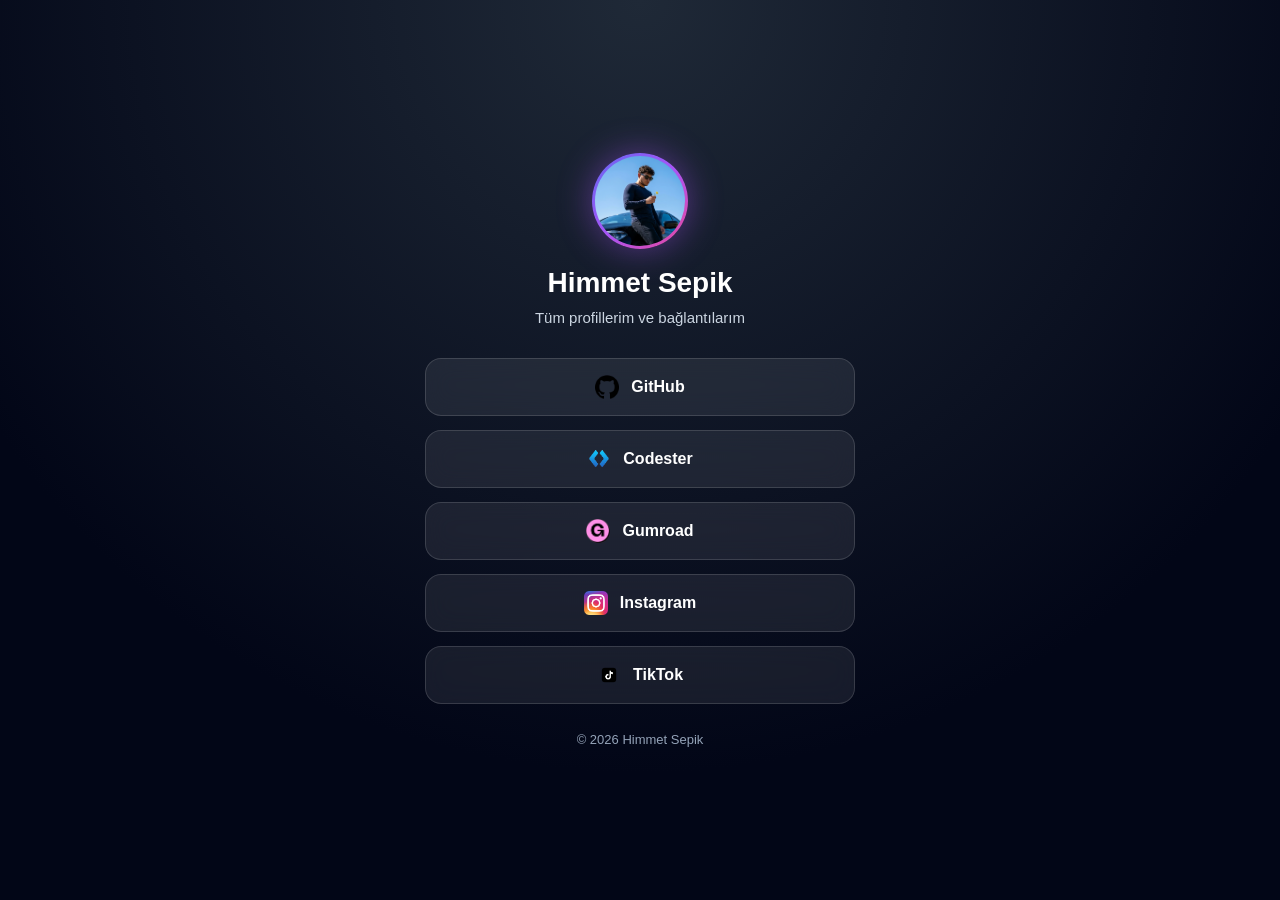
==== index.html @ fc1c5d65 "Initial commit" ====
<!DOCTYPE html>
<html lang="tr">
<head>
    <meta charset="UTF-8">
    <meta name="viewport" content="width=device-width, initial-scale=1.0">
    <title>Himmet Sepik | Links</title>

    <link rel="stylesheet" href="style.css">
</head>
<body>

    <main class="container">

        <section class="profile-card">
            <div class="avatar">
                <img src="assets/avatar.png" alt="Himmet Sepik Avatar">
            </div>

            <h1>Himmet Sepik</h1>
            <p class="bio">
                Tüm profillerim ve bağlantılarım
            </p>
        </section>

        <section class="links">

            <a href="https://github.com/himmetsepik" target="_blank" class="link-button">
                <img src="assets/github.png" alt="GitHub Logo" class="logo">
                <span>GitHub</span>
            </a>

            <a href="https://www.codester.com/himmetsepik/" target="_blank" class="link-button">
                <img src="assets/codester.png" alt="Codester Logo" class="logo">
                <span>Codester</span>
            </a>

            <a href="https://himmetsepik.gumroad.com/" target="_blank" class="link-button">
                <img src="assets/gumroad.png" alt="Gumroad Logo" class="logo">
                <span>Gumroad</span>
            </a>

            <a href="https://instagram.com/himmetsepik_" target="_blank" class="link-button">
                <img src="assets/instagram.png" alt="Instagram Logo" class="logo">
                <span>Instagram</span>
            </a>

            <a href="https://www.tiktok.com/@himmetsepik_" target="_blank" class="link-button">
                <img src="assets/tiktok.png" alt="TikTok Logo" class="logo">
                <span>TikTok</span>
            </a>

        </section>

        <footer>
            <p>© 2026 Himmet Sepik</p>
        </footer>

    </main>

    <script src="script.js"></script>
</body>
</html>
---- style.css ----
* {
    margin: 0;
    padding: 0;
    box-sizing: border-box;
}

body {
    min-height: 100vh;
    font-family: Arial, Helvetica, sans-serif;
    background: radial-gradient(circle at top, #1f2937, #020617 70%);
    color: #ffffff;
    display: flex;
    justify-content: center;
    align-items: center;
    padding: 24px;
}

.container {
    width: 100%;
    max-width: 430px;
    text-align: center;
}

.profile-card {
    margin-bottom: 28px;
}

.avatar {
    width: 96px;
    height: 96px;
    margin: 0 auto 18px;
    border-radius: 50%;
    background: linear-gradient(135deg, #6366f1, #a855f7, #ec4899);
    display: flex;
    justify-content: center;
    align-items: center;
    box-shadow: 0 0 35px rgba(168, 85, 247, 0.45);
    overflow: hidden;
    padding: 3px;
}

.avatar img {
    width: 100%;
    height: 100%;
    border-radius: 50%;
    object-fit: cover;
}

h1 {
    font-size: 28px;
    margin-bottom: 8px;
}

.bio {
    color: #cbd5e1;
    font-size: 15px;
    line-height: 1.5;
}

.links {
    display: flex;
    flex-direction: column;
    gap: 14px;
}

.link-button {
    width: 100%;
    padding: 16px 18px;
    border-radius: 16px;
    text-decoration: none;
    color: #ffffff;
    background: rgba(255, 255, 255, 0.08);
    border: 1px solid rgba(255, 255, 255, 0.14);
    backdrop-filter: blur(12px);
    font-size: 16px;
    font-weight: 600;
    display: flex;
    align-items: center;
    justify-content: center;
    gap: 12px;
    transition: 0.25s ease;
}

.link-button:hover {
    transform: translateY(-3px);
    background: rgba(255, 255, 255, 0.16);
    border-color: rgba(255, 255, 255, 0.35);
    box-shadow: 0 12px 30px rgba(0, 0, 0, 0.35);
}

.logo {
    width: 24px;
    height: 24px;
    object-fit: contain;
    flex-shrink: 0;
}

footer {
    margin-top: 28px;
    color: #94a3b8;
    font-size: 13px;
}

@media (max-width: 480px) {
    body {
        padding: 18px;
    }

    h1 {
        font-size: 24px;
    }

    .avatar {
        width: 84px;
        height: 84px;
        font-size: 28px;
    }

    .link-button {
        padding: 15px;
        font-size: 15px;
    }

    .logo {
        width: 22px;
        height: 22px;
    }
}
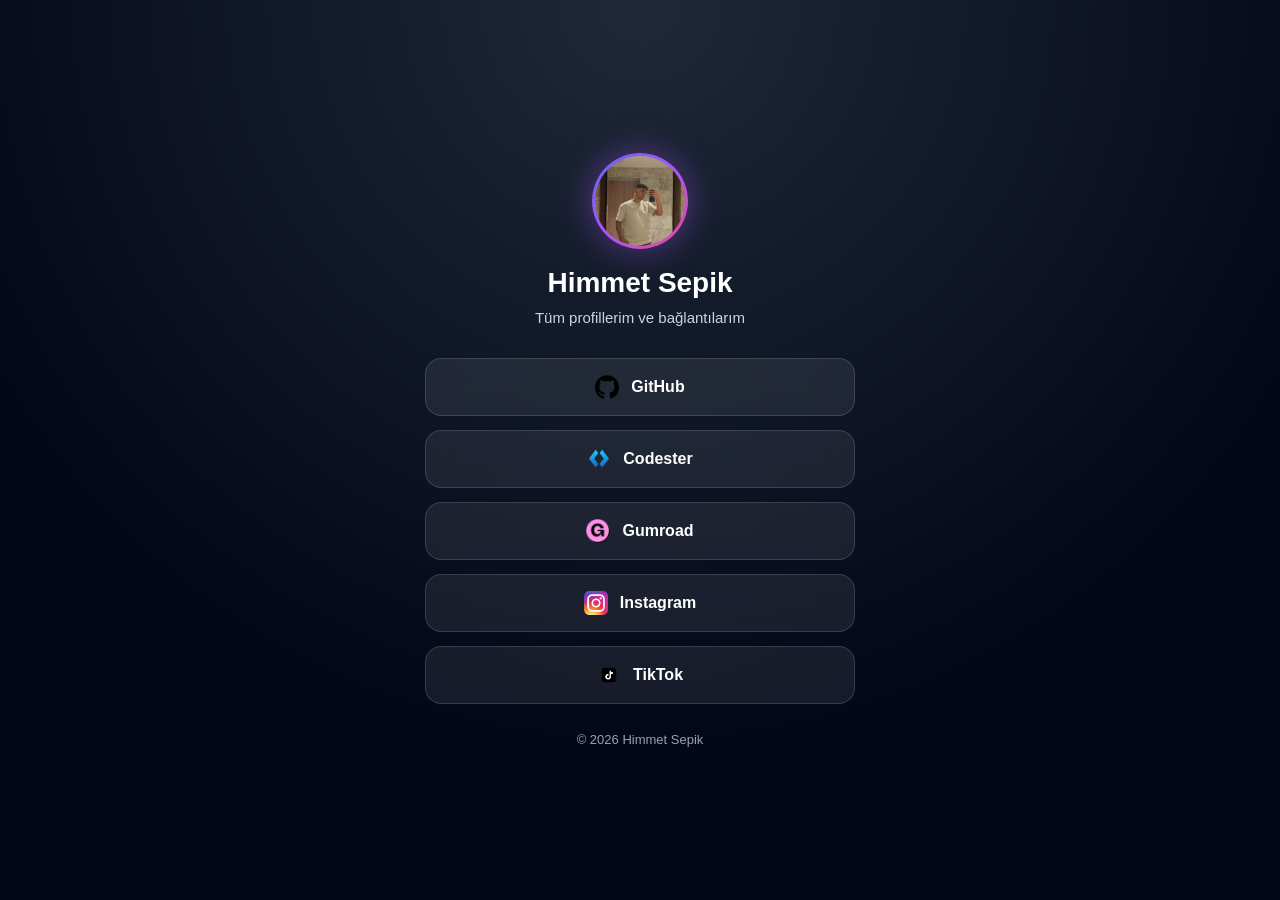
==== commit 7e367bf2: "index.html" ====
--- a/index.html
+++ b/index.html
@@ -6,6 +6,7 @@
     <title>Himmet Sepik | Links</title>
 
     <link rel="stylesheet" href="style.css">
+    <link rel="icon" type="image/png" href="assets/icon.png">
 </head>
 <body>
 
@@ -59,4 +60,4 @@
 
     <script src="script.js"></script>
 </body>
-</html>+</html>
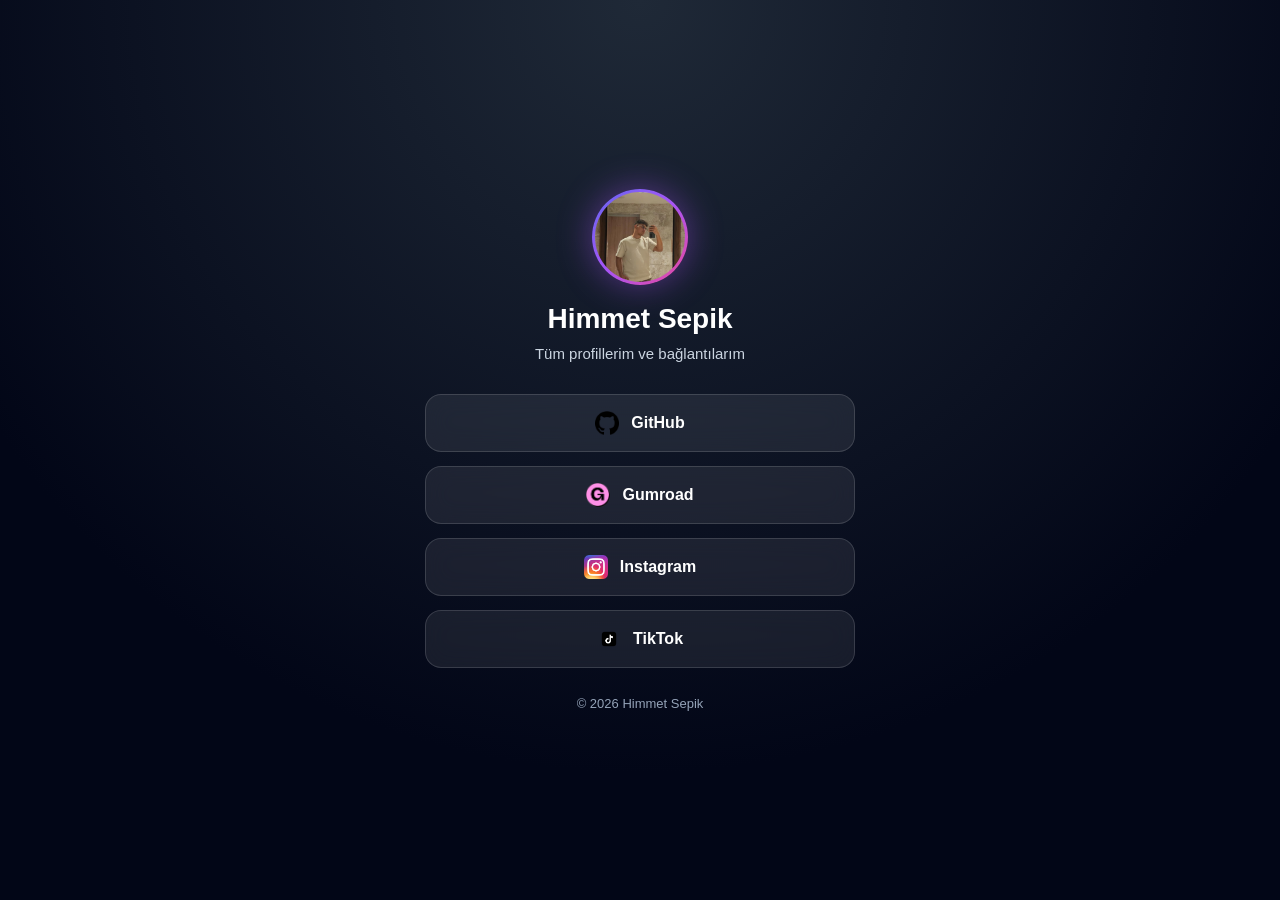
==== commit bb7be323: "index.html" ====
--- a/index.html
+++ b/index.html
@@ -30,11 +30,6 @@
                 <span>GitHub</span>
             </a>
 
-            <a href="https://www.codester.com/himmetsepik/" target="_blank" class="link-button">
-                <img src="assets/codester.png" alt="Codester Logo" class="logo">
-                <span>Codester</span>
-            </a>
-
             <a href="https://himmetsepik.gumroad.com/" target="_blank" class="link-button">
                 <img src="assets/gumroad.png" alt="Gumroad Logo" class="logo">
                 <span>Gumroad</span>
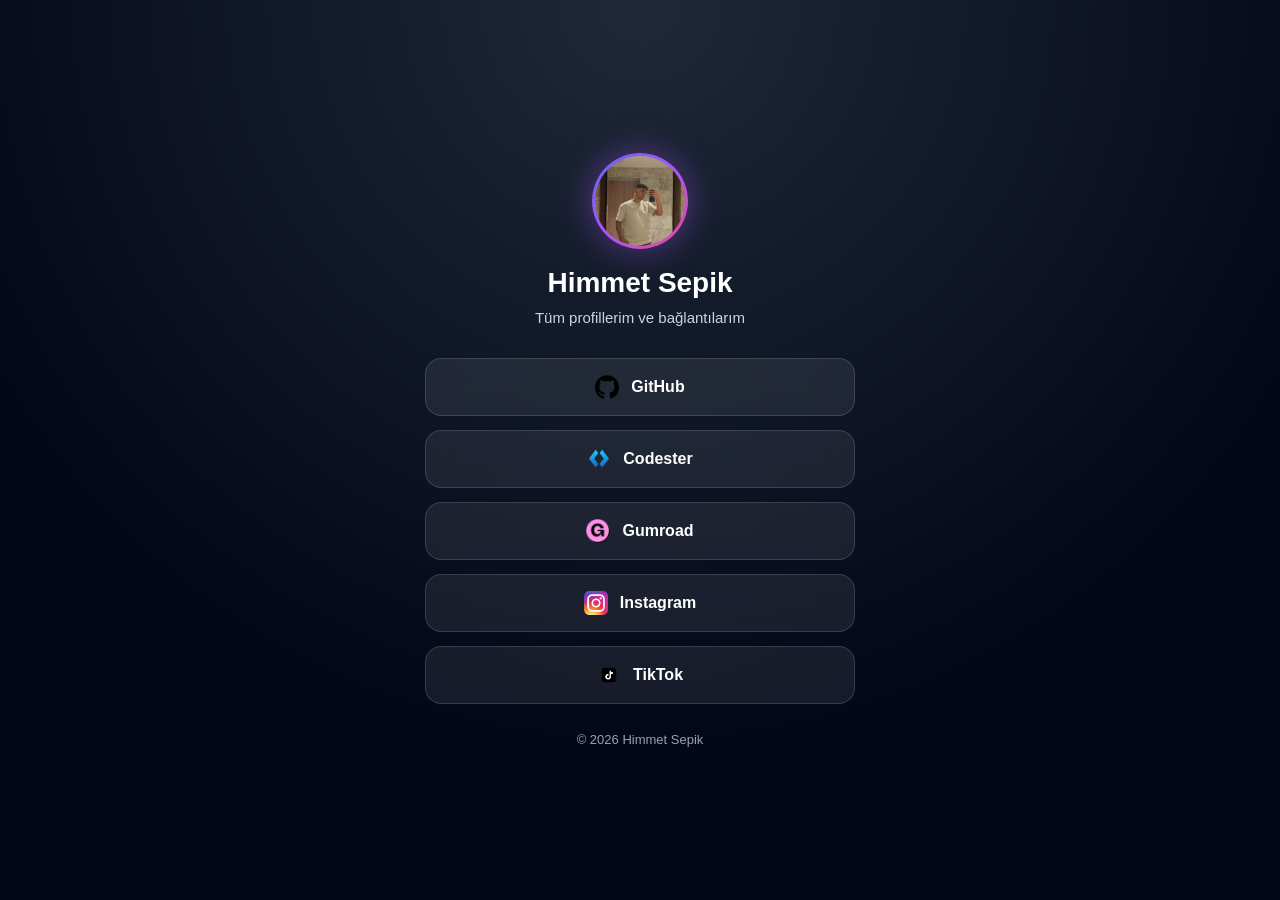
==== commit d61c8ffd: "inital" ====
--- a/index.html
+++ b/index.html
@@ -6,7 +6,6 @@
     <title>Himmet Sepik | Links</title>
 
     <link rel="stylesheet" href="style.css">
-    <link rel="icon" type="image/png" href="assets/icon.png">
 </head>
 <body>
 
@@ -28,6 +27,11 @@
             <a href="https://github.com/himmetsepik" target="_blank" class="link-button">
                 <img src="assets/github.png" alt="GitHub Logo" class="logo">
                 <span>GitHub</span>
+            </a>
+
+            <a href="https://www.codester.com/himmetsepik/" target="_blank" class="link-button">
+                <img src="assets/codester.png" alt="Codester Logo" class="logo">
+                <span>Codester</span>
             </a>
 
             <a href="https://himmetsepik.gumroad.com/" target="_blank" class="link-button">
@@ -55,4 +59,4 @@
 
     <script src="script.js"></script>
 </body>
-</html>
+</html>
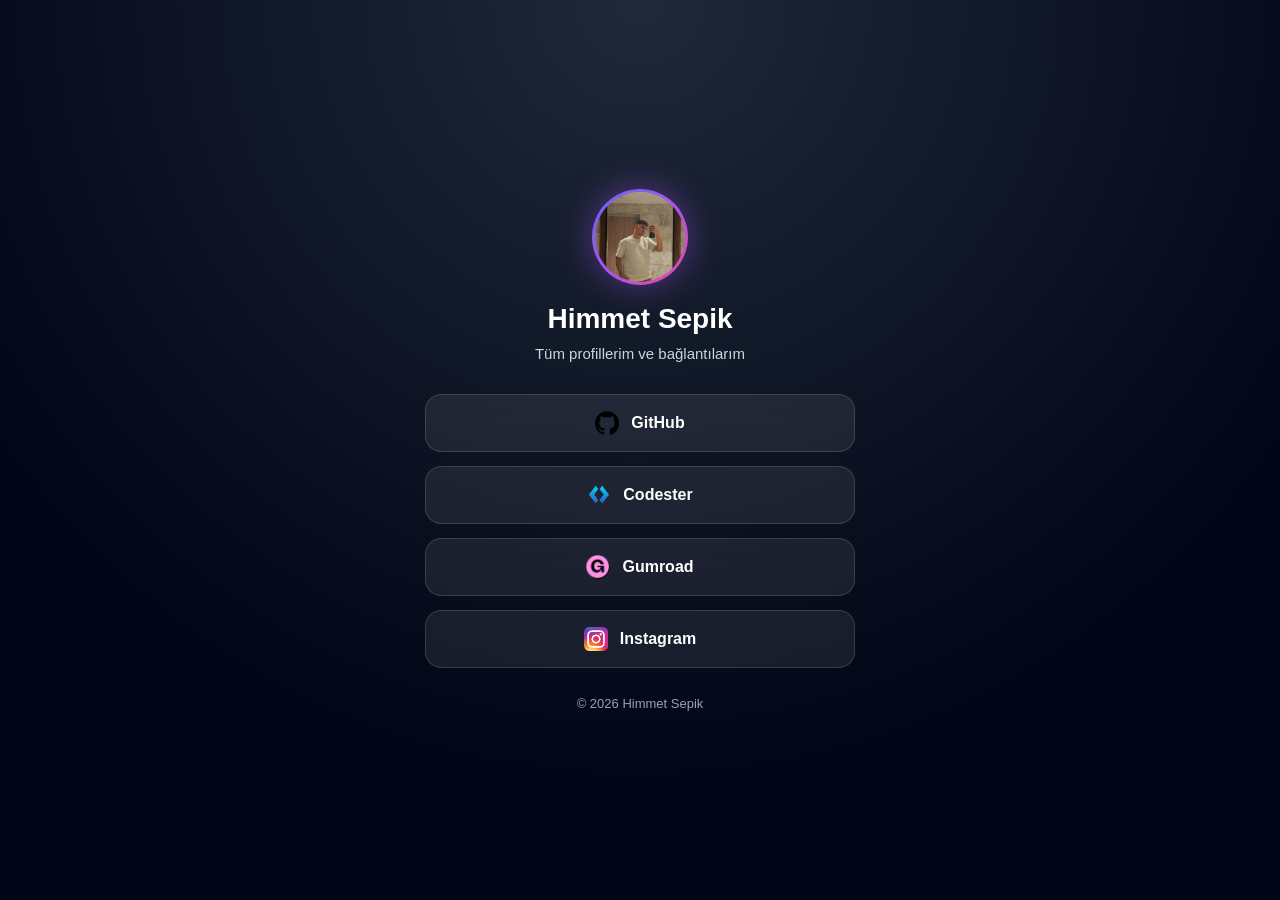
==== commit b597560d: "index.html" ====
--- a/index.html
+++ b/index.html
@@ -44,11 +44,6 @@
                 <span>Instagram</span>
             </a>
 
-            <a href="https://www.tiktok.com/@himmetsepik_" target="_blank" class="link-button">
-                <img src="assets/tiktok.png" alt="TikTok Logo" class="logo">
-                <span>TikTok</span>
-            </a>
-
         </section>
 
         <footer>
